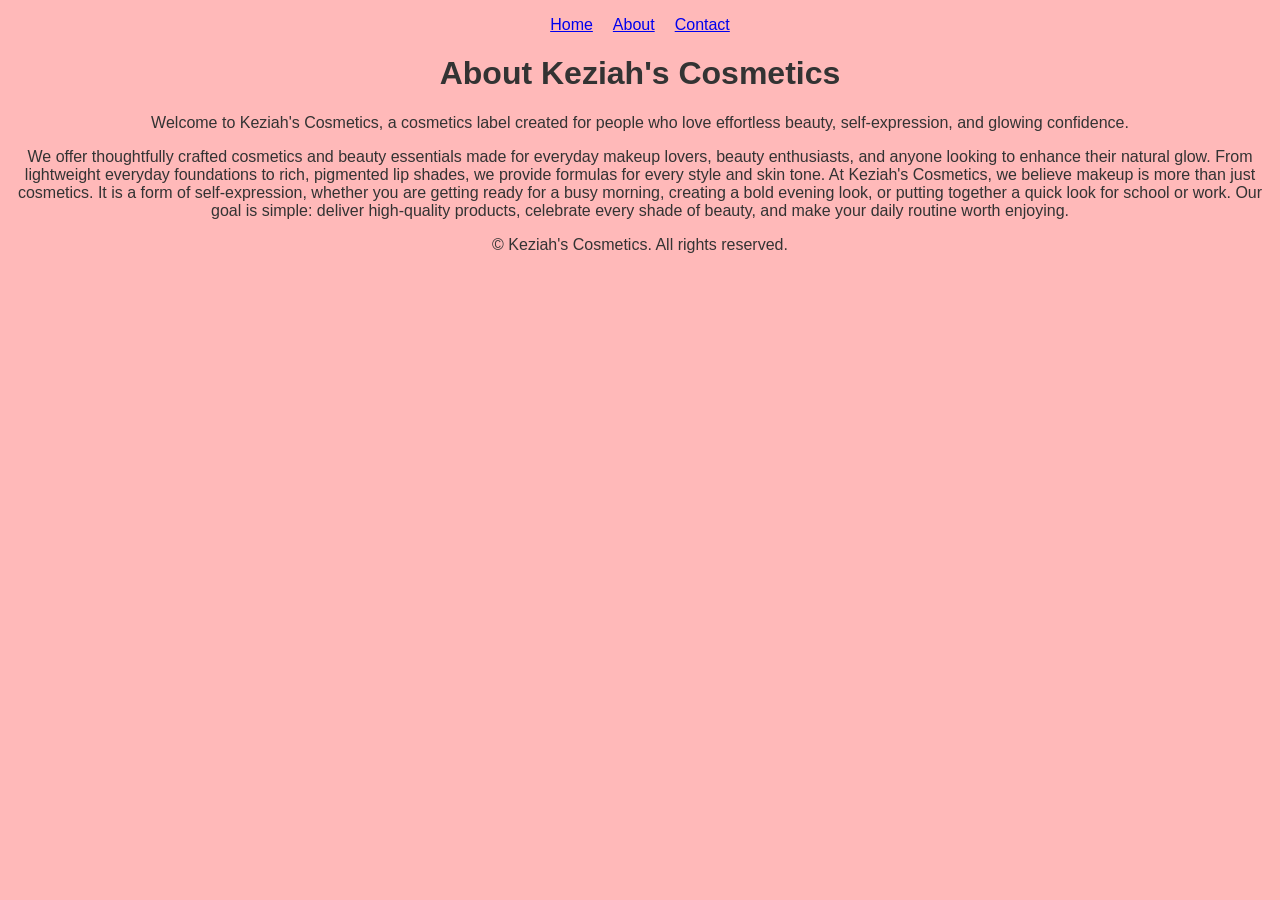
==== about.html @ 8f075047 "Update Keziah's Cosmetics pages" ====
<!DOCTYPE html>
<html lang="en">

<head>
    <meta charset="UTF-8">
    <meta name="viewport" content="width=device-width, initial-scale=1.0">
    <title>About Keziah's Cosmetics</title>
</head>

<body style="background-color: #ffb9b9; font-family: Arial, sans-serif; color: #333;">

    <header>

        <nav>
            <ul style="list-style-type: none; display: flex; justify-content: center; gap: 20px; padding: 0;">
                <li><a href="index.html">Home</a></li>
                <li><a href="about.html">About</a></li>
                <li><a href="contact.html">Contact</a></li>
            </ul>
        </nav>

        <h1 style="text-align: center;">About Keziah's Cosmetics</h1>

    </header>

    <main>

        <p style="text-align: center;">
            Welcome to Keziah's Cosmetics, a cosmetics label created for people who love effortless beauty, 
            self-expression, and glowing confidence.
        </p>

        <p style="text-align: center;">
            We offer thoughtfully crafted cosmetics and beauty essentials made for everyday makeup lovers, 
            beauty enthusiasts, and anyone looking to enhance their natural glow. 
            From lightweight everyday foundations to rich, pigmented lip shades, 
            we provide formulas for every style and skin tone.

            At Keziah's Cosmetics, we believe makeup is more than just cosmetics. 
            It is a form of self-expression, whether you are getting ready for a busy morning, 
            creating a bold evening look, or putting together a quick look for school or work. 
            Our goal is simple: deliver high-quality products, celebrate every shade of beauty, 
            and make your daily routine worth enjoying.
        </p>

    </main>

    <footer>
        <p style="text-align: center;">
            &copy; Keziah's Cosmetics. All rights reserved.
        </p>
    </footer>

</body>

</html>
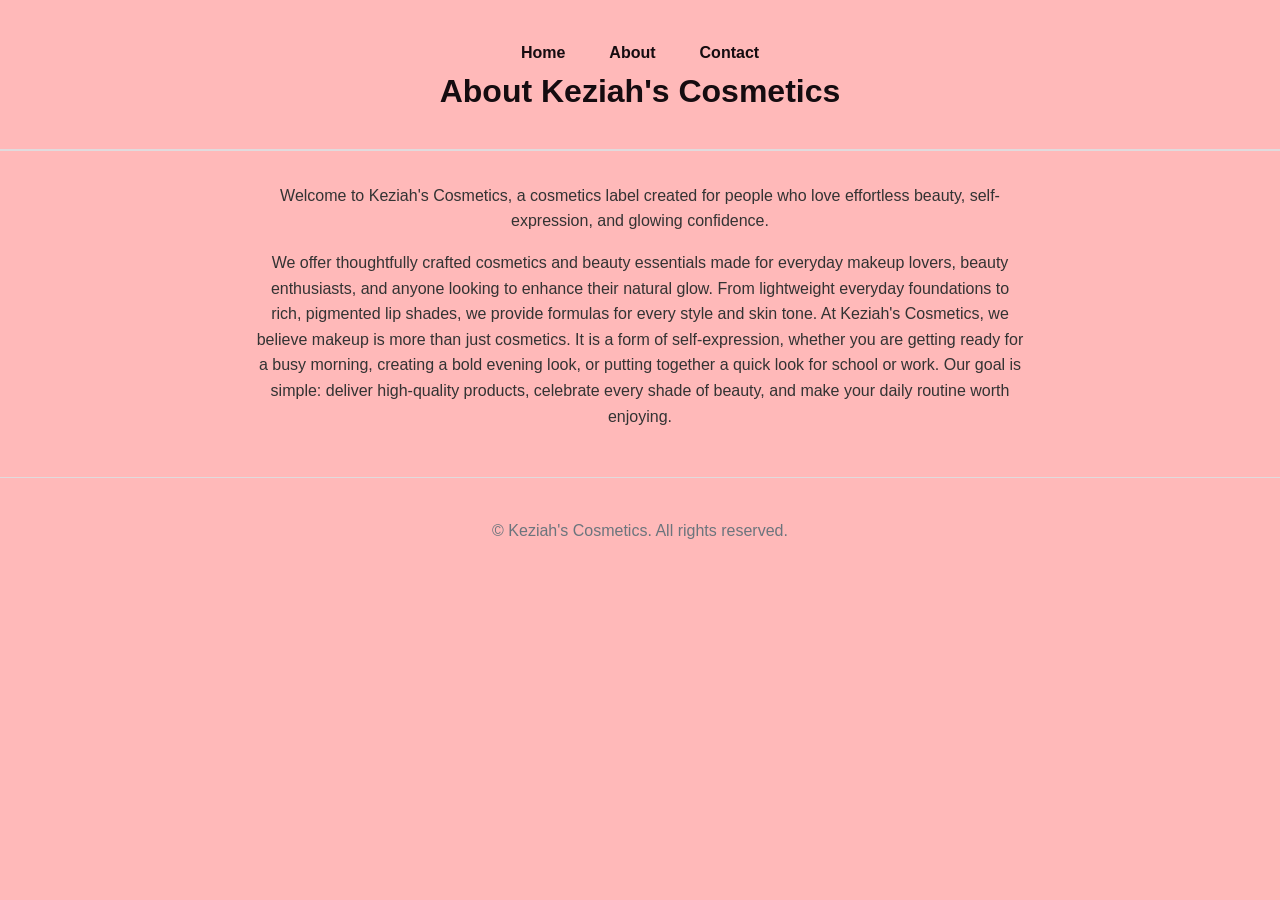
==== commit e6a8f42b: "Add CSS Design" ====
--- a/about.html
+++ b/about.html
@@ -5,6 +5,7 @@
     <meta charset="UTF-8">
     <meta name="viewport" content="width=device-width, initial-scale=1.0">
     <title>About Keziah's Cosmetics</title>
+    <link rel="stylesheet" href="style.css">
 </head>
 
 <body style="background-color: #ffb9b9; font-family: Arial, sans-serif; color: #333;">
--- a/style.css
+++ b/style.css
@@ -0,0 +1,140 @@
+:root {
+  --brand: #150c10;       
+  --dark-ink: #1b241b;    
+  --muted-grey: #6c757d; 
+  --light-bg: #f2abbe;    
+  --card-bg: #ffb9b9;     
+  --border-color: #e0dbdd;
+}
+
+* {
+  box-sizing: border-box;
+}
+
+body {
+  font-family: Arial, sans-serif;
+  line-height: 1.6;
+  color: var(--dark-ink);
+  background-color: var(--light-bg);
+  margin: 0;
+  padding: 0;
+}
+
+header {
+  background-color: var(--card-bg);
+  border-bottom: 2px solid var(--border-color);
+  padding: 1.5rem;
+  text-align: center;
+}
+
+header h1 {
+  color: var(--brand);
+  margin: 0 0 0.5rem 0;
+}
+
+main {
+  max-width: 800px;
+  margin: 2rem auto;
+  padding: 0 1rem;
+}
+
+footer {
+  text-align: center;
+  padding: 1.5rem;
+  color: var(--muted-grey);
+  border-top: 1px solid var(--border-color);
+  margin-top: 3rem;
+}
+
+/* Navigation Bar */
+nav ul {
+  list-style: none;
+  padding: 0;
+  margin: 1rem 0 0 0;
+}
+
+nav li {
+  display: inline-block;
+  margin: 0 0.75rem;
+}
+
+nav a {
+  text-decoration: none;
+  color: var(--brand);
+  font-weight: bold;
+}
+
+nav a:hover {
+  text-decoration: underline;
+}
+
+.product-card {
+  background-color: var(--card-bg);
+  border-radius: 8px;
+  padding: 1.25rem; /* At least 16px (20px) */
+  border-left: 6px solid var(--brand);
+  margin-bottom: 1.5rem;
+  box-shadow: 0 2px 5px rgba(0, 0, 0, 0.05);
+}
+
+.product-card h3 {
+  font-size: 1.35rem;
+  color: var(--brand);
+  margin-top: 0;
+}
+
+.product-card img {
+  max-width: 100%;
+  height: auto;
+  border-radius: 4px;
+}
+
+fieldset {
+  border: 1px solid var(--border-color);
+  border-radius: 6px;
+  padding: 1.25rem;
+  margin-bottom: 1.5rem;
+  background-color: var(--card-bg);
+}
+
+legend {
+  font-weight: bold;
+  color: var(--brand);
+  padding: 0 0.5rem;
+}
+
+input[type="text"],
+input[type="email"],
+input[type="number"],
+select,
+textarea {
+  width: 100%;
+  padding: 0.6rem;
+  border: 1px solid var(--muted-grey);
+  border-radius: 4px;
+  font-size: 1rem;
+  margin-top: 0.25rem;
+}
+
+button[type="submit"] {
+  background-color: var(--brand);
+  color: #ffffff;
+  padding: 0.75rem 1.5rem;
+  border: none;
+  border-radius: 4px;
+  font-size: 1rem;
+  cursor: pointer;
+  font-weight: bold;
+}
+
+button[type="submit"]:hover {
+  opacity: 0.9;
+}
+
+input:focus,
+select:focus,
+textarea:focus,
+button:focus {
+  outline: 3px solid var(--brand);
+  outline-offset: 2px;
+}
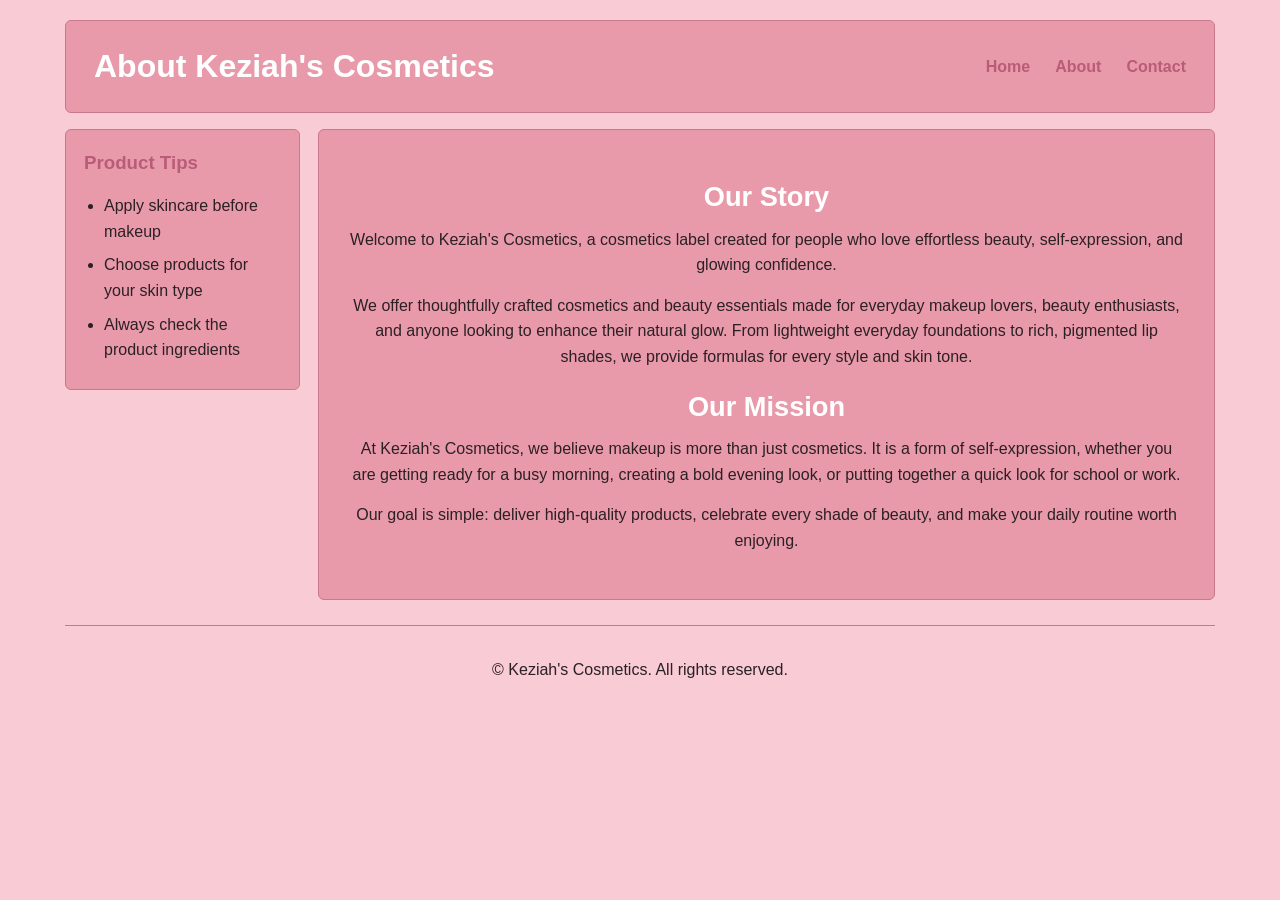
==== commit 0f5cce3e: "Update the Shop" ====
--- a/about.html
+++ b/about.html
@@ -1,57 +1,55 @@
 <!DOCTYPE html>
 <html lang="en">
+<head>
+  <meta charset="UTF-8">
+  <meta name="viewport" content="width=device-width, initial-scale=1.0">
+  <title>About - Keziah's Cosmetics</title>
+  <link rel="stylesheet" href="style.css">
+</head>
+<body>
 
-<head>
-    <meta charset="UTF-8">
-    <meta name="viewport" content="width=device-width, initial-scale=1.0">
-    <title>About Keziah's Cosmetics</title>
-    <link rel="stylesheet" href="style.css">
-</head>
+  <div class="page">
 
-<body style="background-color: #ffb9b9; font-family: Arial, sans-serif; color: #333;">
-
-    <header>
-
-        <nav>
-            <ul style="list-style-type: none; display: flex; justify-content: center; gap: 20px; padding: 0;">
-                <li><a href="index.html">Home</a></li>
-                <li><a href="about.html">About</a></li>
-                <li><a href="contact.html">Contact</a></li>
-            </ul>
-        </nav>
-
-        <h1 style="text-align: center;">About Keziah's Cosmetics</h1>
-
+    <!-- HEADER -->
+    <header class="site-header">
+      <h1>About Keziah's Cosmetics</h1>
+      <nav>
+        <ul>
+          <li><a href="index.html">Home</a></li>
+          <li><a href="about.html">About</a></li>
+          <li><a href="contact.html">Contact</a></li>
+        </ul>
+      </nav>
     </header>
 
     <main>
 
-        <p style="text-align: center;">
-            Welcome to Keziah's Cosmetics, a cosmetics label created for people who love effortless beauty, 
-            self-expression, and glowing confidence.
-        </p>
+      <aside class="tips-card">
+        <h3>Product Tips</h3>
+        <ul>
+          <li>Apply skincare before makeup</li>
+          <li>Choose products for your skin type</li>
+          <li>Always check the product ingredients</li>
+        </ul>
+      </aside>
 
-        <p style="text-align: center;">
-            We offer thoughtfully crafted cosmetics and beauty essentials made for everyday makeup lovers, 
-            beauty enthusiasts, and anyone looking to enhance their natural glow. 
-            From lightweight everyday foundations to rich, pigmented lip shades, 
-            we provide formulas for every style and skin tone.
-
-            At Keziah's Cosmetics, we believe makeup is more than just cosmetics. 
-            It is a form of self-expression, whether you are getting ready for a busy morning, 
-            creating a bold evening look, or putting together a quick look for school or work. 
-            Our goal is simple: deliver high-quality products, celebrate every shade of beauty, 
-            and make your daily routine worth enjoying.
-        </p>
+      <section class="content-card">
+        <h2>Our Story</h2>
+        <p>Welcome to Keziah's Cosmetics, a cosmetics label created for people who love effortless beauty, self-expression, and glowing confidence.</p>
+        <p>We offer thoughtfully crafted cosmetics and beauty essentials made for everyday makeup lovers, beauty enthusiasts, and anyone looking to enhance their natural glow. From lightweight everyday foundations to rich, pigmented lip shades, we provide formulas for every style and skin tone.</p>
+        
+        <h2>Our Mission</h2>
+        <p>At Keziah's Cosmetics, we believe makeup is more than just cosmetics. It is a form of self-expression, whether you are getting ready for a busy morning, creating a bold evening look, or putting together a quick look for school or work.</p>
+        <p>Our goal is simple: deliver high-quality products, celebrate every shade of beauty, and make your daily routine worth enjoying.</p>
+      </section>
 
     </main>
 
     <footer>
-        <p style="text-align: center;">
-            &copy; Keziah's Cosmetics. All rights reserved.
-        </p>
+      <p>&copy; Keziah's Cosmetics. All rights reserved.</p>
     </footer>
 
+  </div>
+
 </body>
-
-</html>+</html> 
--- a/style.css
+++ b/style.css
@@ -1,61 +1,75 @@
 :root {
-  --brand: #150c10;       
-  --dark-ink: #1b241b;    
-  --muted-grey: #6c757d; 
-  --light-bg: #f2abbe;    
-  --card-bg: #ffb9b9;     
-  --border-color: #e0dbdd;
+  --brand: #b85c78;
+  --dark-ink: #2b2024;
+  --muted-grey: #6c5b61;
+  --light-bg: #f8cbd5;
+  --card-bg: #e99aaa;
+  --border-color: #c9788e;
+  --white: #ffffff;
 }
 
 * {
   box-sizing: border-box;
 }
 
+html,
 body {
+  width: 100%;
+  margin: 0;
+  padding: 0;
+  overflow-x: hidden;
   font-family: Arial, sans-serif;
   line-height: 1.6;
   color: var(--dark-ink);
   background-color: var(--light-bg);
-  margin: 0;
-  padding: 0;
-}
-
-header {
+}
+
+.page {
+  width: 100%;
+}
+
+/* HEADER */
+
+.site-header {
+  width: 90%;
+  max-width: 1150px;
+  margin: 20px auto 16px auto;
+
+  display: flex;
+  justify-content: space-between;
+  align-items: center;
+
   background-color: var(--card-bg);
-  border-bottom: 2px solid var(--border-color);
-  padding: 1.5rem;
-  text-align: center;
-}
-
-header h1 {
-  color: var(--brand);
-  margin: 0 0 0.5rem 0;
-}
-
-main {
-  max-width: 800px;
-  margin: 2rem auto;
-  padding: 0 1rem;
-}
-
-footer {
-  text-align: center;
-  padding: 1.5rem;
-  color: var(--muted-grey);
-  border-top: 1px solid var(--border-color);
-  margin-top: 3rem;
-}
-
-/* Navigation Bar */
+  border: 1px solid var(--border-color);
+  border-radius: 6px;
+
+  padding: 20px 28px;
+  text-align: left;
+}
+
+.site-header h1 {
+  color: var(--white);
+  margin: 0;
+  font-size: 2rem;
+}
+
+nav {
+  width: auto;
+}
+
 nav ul {
+  display: flex;
+  justify-content: flex-end;
+  align-items: center;
+  gap: 25px;
+
   list-style: none;
   padding: 0;
-  margin: 1rem 0 0 0;
+  margin: 0;
 }
 
 nav li {
-  display: inline-block;
-  margin: 0 0.75rem;
+  margin: 0;
 }
 
 nav a {
@@ -68,73 +82,352 @@
   text-decoration: underline;
 }
 
+/* MAIN GRID LAYOUT */
+
+main,
+.main-layout {
+  width: 90%;
+  max-width: 1150px;
+
+  margin: 0 auto;
+  padding: 0;
+
+  display: grid;
+  grid-template-columns: 235px 1fr;
+  gap: 18px;
+
+  align-items: start;
+}
+
+/* PRODUCT TIPS / SIDEBAR */
+
+.tips-card,
+.product-tips,
+.tips,
+.site-sidebar {
+  grid-column: 1;
+
+  background-color: var(--card-bg);
+  border: 1px solid var(--border-color);
+  border-radius: 6px;
+
+  padding: 18px;
+
+  text-align: left;
+
+  margin: 0;
+}
+
+.tips-card h2,
+.tips-card h3,
+.product-tips h2,
+.product-tips h3,
+.tips h2,
+.tips h3,
+.site-sidebar h3 {
+  color: var(--brand);
+  margin: 0 0 15px 0;
+}
+
+.tips-card ul,
+.product-tips ul,
+.tips ul,
+.site-sidebar ul {
+  padding-left: 20px;
+  margin: 0;
+}
+
+.tips-card li,
+.product-tips li,
+.tips li,
+.site-sidebar li {
+  margin-bottom: 8px;
+}
+
+/* HERO BANNER & CONTACT/ABOUT CARD CONTAINER */
+
+.hero-banner,
+.content-card {
+  grid-column: 2;
+
+  width: 100%;
+
+  margin: 0;
+  padding: 30px;
+
+  background-color: var(--card-bg);
+  border: 1px solid var(--border-color);
+  border-radius: 6px;
+
+  text-align: center;
+}
+
+.hero-banner h2,
+.content-card h2 {
+  margin: 15px 0 8px 0;
+
+  color: var(--white);
+  font-size: 1.7rem;
+}
+
+.hero-banner p,
+.content-card p {
+  margin: 0 0 15px 0;
+
+  color: var(--dark-ink);
+}
+
+.hero-banner img {
+  display: block;
+
+  width: 100%;
+  max-width: 700px;
+  height: 390px;
+
+  object-fit: cover;
+
+  margin: 15px auto 0 auto;
+
+  border-radius: 6px;
+}
+
+/* PRODUCTS SECTION */
+
+.products-section {
+  grid-column: 1 / -1;
+
+  width: 100%;
+
+  margin: 18px 0 0 0;
+  padding: 0;
+
+  text-align: center;
+}
+
+.products-section > h2 {
+  color: var(--white);
+
+  margin: 0 0 15px 0;
+
+  font-size: 1.6rem;
+}
+
+/* PRODUCT GRID */
+
+.product-grid {
+  display: grid;
+
+  grid-template-columns: repeat(3, 1fr);
+
+  gap: 20px;
+
+  width: 100%;
+
+  margin: 0;
+  padding: 0;
+}
+
+/* PRODUCT CARD */
+
 .product-card {
+  width: 100%;
+
+  margin: 0;
+
   background-color: var(--card-bg);
-  border-radius: 8px;
-  padding: 1.25rem; /* At least 16px (20px) */
-  border-left: 6px solid var(--brand);
-  margin-bottom: 1.5rem;
+
+  border-radius: 6px;
+
+  padding: 18px;
+
+  border: 1px solid var(--border-color);
+
   box-shadow: 0 2px 5px rgba(0, 0, 0, 0.05);
+
+  text-align: center;
 }
 
 .product-card h3 {
-  font-size: 1.35rem;
-  color: var(--brand);
-  margin-top: 0;
+  font-size: 1.25rem;
+
+  color: var(--white);
+
+  margin: 0 0 5px 0;
+}
+
+.product-card p {
+  color: var(--dark-ink);
+
+  margin: 8px auto;
 }
 
 .product-card img {
-  max-width: 100%;
-  height: auto;
-  border-radius: 4px;
-}
+  display: block;
+
+  width: 100%;
+  max-width: 230px;
+  height: 250px;
+
+  object-fit: contain;
+
+  margin: 12px auto;
+
+  border-radius: 6px;
+}
+
+.product-card a {
+  color: blue;
+  font-weight: normal;
+  text-decoration: underline;
+}
+
+/* FORM STYLING FOR CONTACT PAGE */
 
 fieldset {
   border: 1px solid var(--border-color);
   border-radius: 6px;
-  padding: 1.25rem;
-  margin-bottom: 1.5rem;
-  background-color: var(--card-bg);
+  padding: 18px;
+  background-color: rgba(255, 255, 255, 0.25);
+  margin-top: 15px;
+  text-align: left;
 }
 
 legend {
   font-weight: bold;
   color: var(--brand);
-  padding: 0 0.5rem;
-}
-
-input[type="text"],
-input[type="email"],
-input[type="number"],
+  padding: 0 6px;
+}
+
+input,
 select,
 textarea {
   width: 100%;
-  padding: 0.6rem;
-  border: 1px solid var(--muted-grey);
+  padding: 8px;
+  border: 1px solid var(--border-color);
   border-radius: 4px;
-  font-size: 1rem;
-  margin-top: 0.25rem;
-}
-
-button[type="submit"] {
+  box-sizing: border-box;
+}
+
+button {
+  padding: 8px 20px;
   background-color: var(--brand);
-  color: #ffffff;
-  padding: 0.75rem 1.5rem;
+  color: var(--white);
   border: none;
   border-radius: 4px;
-  font-size: 1rem;
+  font-weight: bold;
   cursor: pointer;
-  font-weight: bold;
-}
-
-button[type="submit"]:hover {
+}
+
+button:hover {
   opacity: 0.9;
 }
 
-input:focus,
-select:focus,
-textarea:focus,
-button:focus {
-  outline: 3px solid var(--brand);
-  outline-offset: 2px;
+/* FOOTER */
+
+footer {
+  width: 90%;
+  max-width: 1150px;
+
+  margin: 25px auto 20px auto;
+
+  padding: 15px;
+
+  color: var(--dark-ink);
+
+  border-top: 1px solid var(--border-color);
+
+  text-align: center;
+}
+
+/* RESPONSIVE DESIGN */
+
+@media (max-width: 900px) {
+
+  .site-header {
+    flex-direction: column;
+    gap: 12px;
+
+    text-align: center;
+  }
+
+  nav ul {
+    justify-content: center;
+  }
+
+  main,
+  .main-layout {
+    grid-template-columns: 1fr;
+  }
+
+  .tips-card,
+  .product-tips,
+  .tips,
+  .site-sidebar {
+    grid-column: 1;
+    grid-row: auto;
+    height: auto;
+  }
+
+  .hero-banner,
+  .content-card {
+    grid-column: 1;
+    grid-row: auto;
+    height: auto;
+  }
+
+  .products-section {
+    grid-column: 1;
+  }
+
+  .product-grid {
+    grid-template-columns: repeat(2, 1fr);
+  }
+}
+
+@media (max-width: 600px) {
+
+  .site-header {
+    width: 95%;
+
+    padding: 18px;
+  }
+
+  .site-header h1 {
+    font-size: 1.7rem;
+  }
+
+  nav ul {
+    gap: 15px;
+  }
+
+  main,
+  .main-layout {
+    width: 95%;
+  }
+
+  .hero-banner {
+    padding: 20px;
+  }
+
+  .hero-banner h2 {
+    font-size: 1.4rem;
+  }
+
+  .hero-banner img {
+    width: 100%;
+    height: 280px;
+  }
+
+  .product-grid {
+    grid-template-columns: 1fr;
+  }
+
+  .product-card img {
+    max-width: 250px;
+    height: 250px;
+  }
+
+  footer {
+    width: 95%;
+  }
 }
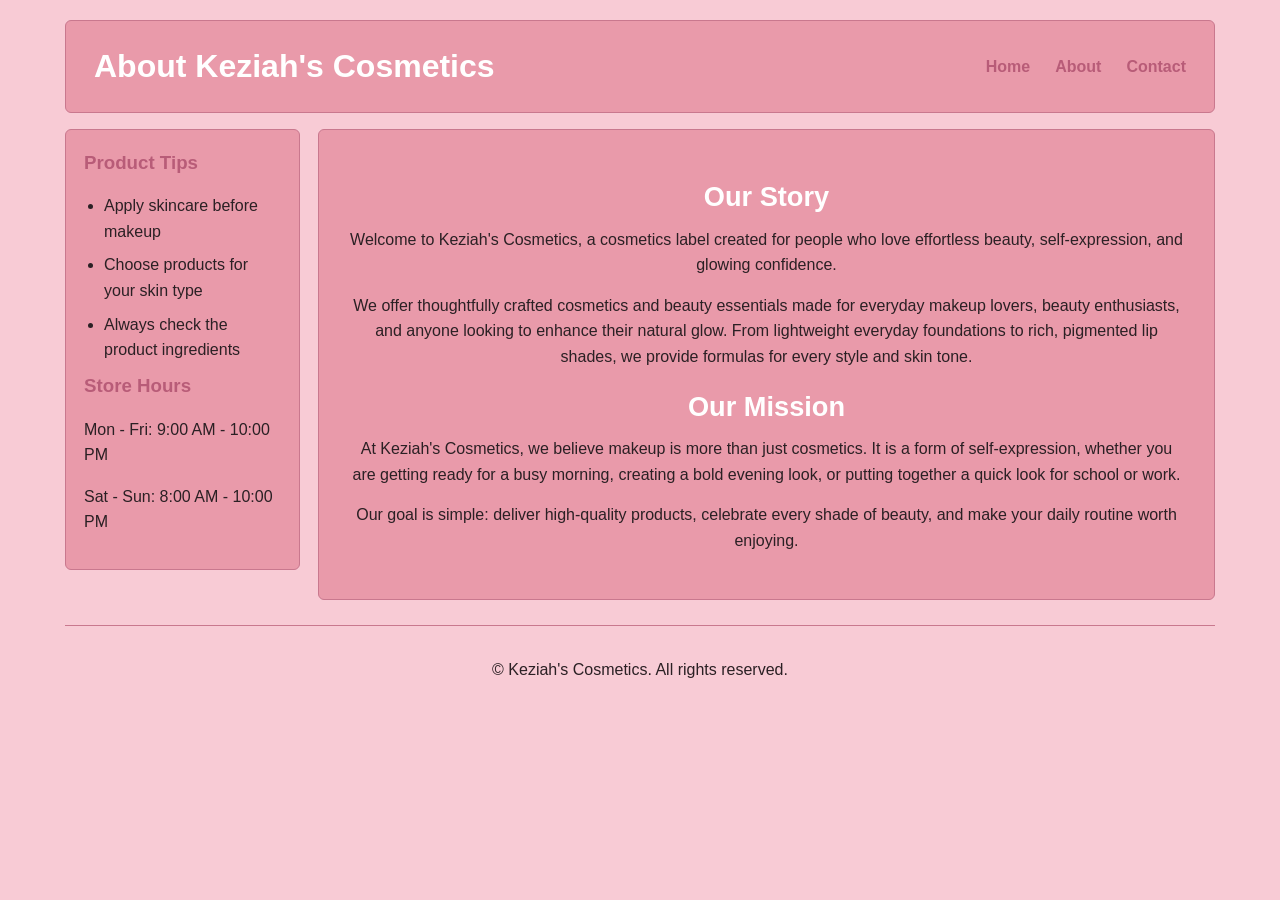
==== commit 12a0c11e: "Update the shop" ====
--- a/about.html
+++ b/about.html
@@ -24,13 +24,16 @@
 
     <main>
 
-      <aside class="tips-card">
-        <h3>Product Tips</h3>
-        <ul>
-          <li>Apply skincare before makeup</li>
-          <li>Choose products for your skin type</li>
-          <li>Always check the product ingredients</li>
-        </ul>
+      <aside class="site-sidebar">
+            <h3>Product Tips</h3>
+            <ul>
+                <li>Apply skincare before makeup</li>
+                <li>Choose products for your skin type</li>
+                <li>Always check the product ingredients</li>
+            </ul>
+            <h3>Store Hours</h3>
+            <p>Mon - Fri: 9:00 AM - 10:00 PM</p>
+            <p>Sat - Sun: 8:00 AM - 10:00 PM</p>
       </aside>
 
       <section class="content-card">
@@ -51,5 +54,6 @@
 
   </div>
 
+<script src="script.js"></script>
 </body>
 </html> 
